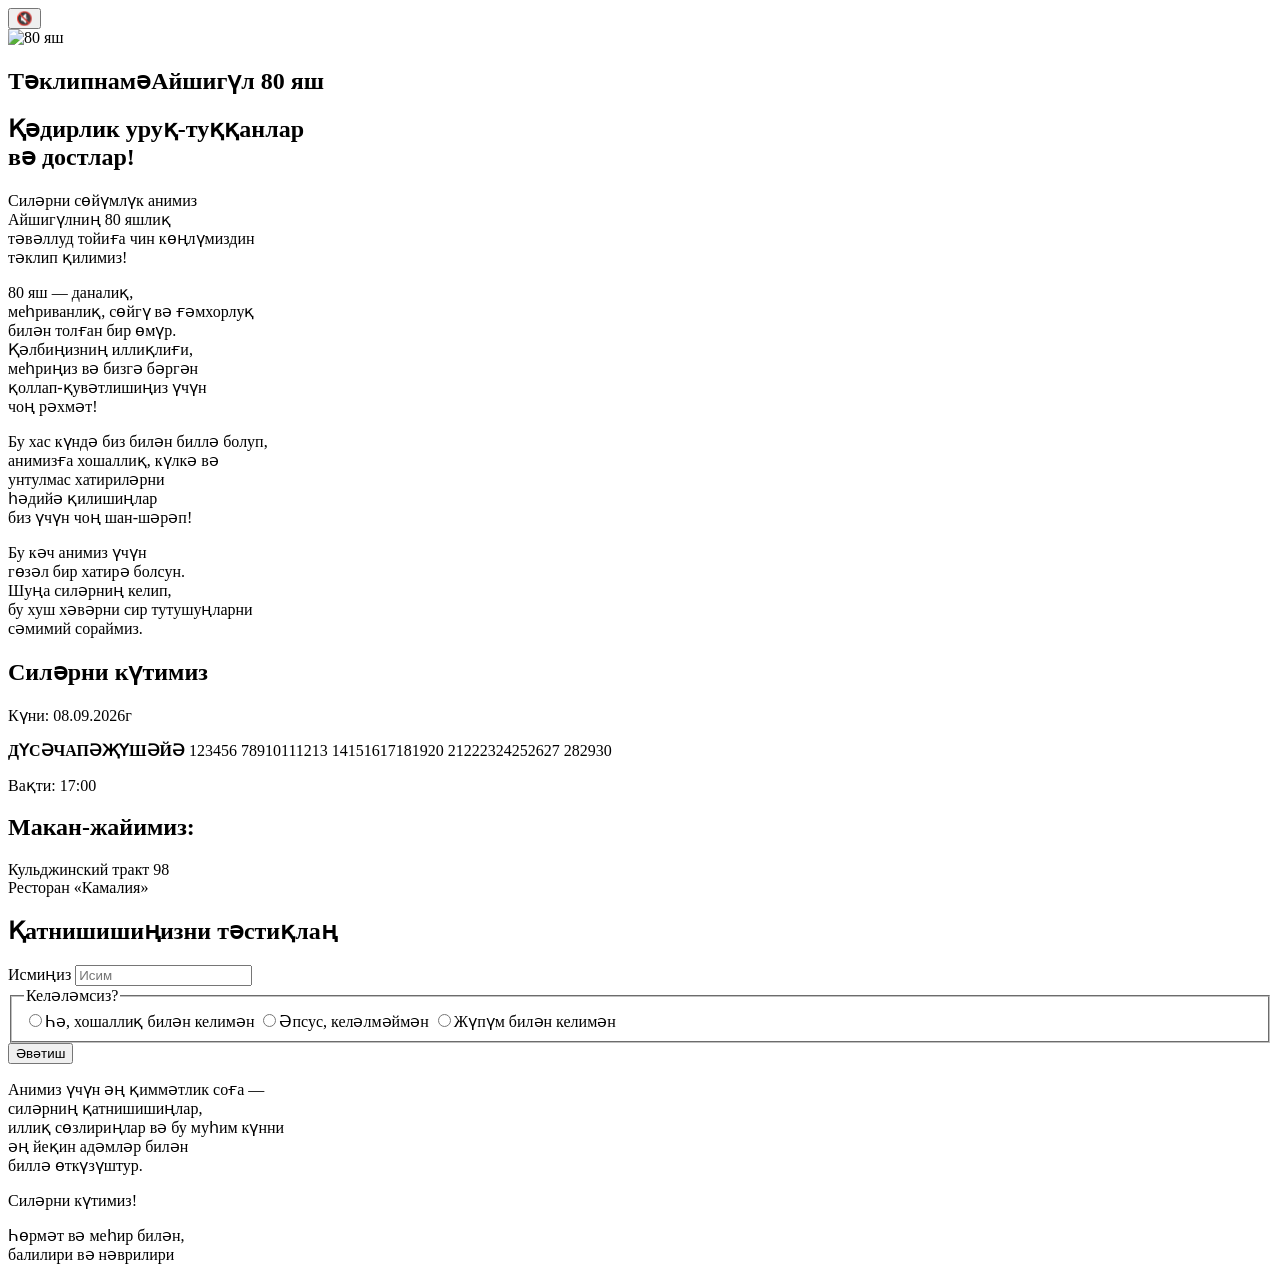
==== site/index.html @ c45d06fc "Add invitation page" ====
<!doctype html>
<html lang="ug-Cyrl">
<head>
  <meta charset="utf-8">
  <meta name="viewport" content="width=device-width,initial-scale=1,viewport-fit=cover">
  <meta name="theme-color" content="#ffffff">
  <meta name="description" content="Тәклипнамә. Айшигүл 80 яш.">
  <title>Айшигүл — 80 яш</title>
  <link rel="stylesheet" href="styles.css">
</head>
<body>
  <main>
    <audio id="invitation-audio" loop preload="none">
      <source src="https://github.com/kamililmarov-art/-77767/raw/refs/heads/main/lvvjdp.mp3" type="audio/mpeg">
    </audio>

    <button class="music-button" type="button" aria-label="Включить музыку">🔇</button>

    <section class="section section-cover">
      <div class="scene scene-1">
        <div class="cover-content reveal">
          <img class="floral-age" src="assets/floral-80.png" alt="80 яш">
          <h1><span>Тәклипнамә</span><span>Айшигүл 80 яш</span></h1>
        </div>
      </div>
    </section>

    <section class="section section-gray">
      <div class="scene scene-2">
        <div class="intro-top reveal">
          <h2>Қәдирлик уруқ-туққанлар<br>вә достлар!</h2>
          <p>Силәрни сөйүмлүк анимиз<br>Айшигүлниң 80 яшлиқ<br>тәвәллуд тойиға чин көңлүмиздин<br>тәклип қилимиз!</p>
        </div>
        <div class="intro-bottom reveal delay">
          <p>80 яш — даналиқ,<br>меһриванлиқ, сөйгү вә ғәмхорлуқ<br>билән толған бир өмүр.<br>Қәлбиңизниң иллиқлиғи,<br>меһриңиз вә бизгә бәргән<br>қоллап-қувәтлишиңиз үчүн<br>чоң рәхмәт!</p>
        </div>
      </div>
    </section>

    <section class="section">
      <div class="scene scene-3">
        <div class="message-top reveal">
          <p>Бу хас күндә биз билән биллә болуп,<br>анимизға хошаллиқ, күлкә вә<br>унтулмас хатириләрни<br>һәдийә қилишиңлар<br>биз үчүн чоң шан-шәрәп!</p>
        </div>
        <div class="message-bottom reveal delay">
          <p>Бу кәч анимиз үчүн<br>гөзәл бир хатирә болсун.<br>Шуңа силәрниң келип,<br>бу хуш хәвәрни сир тутушуңларни<br>сәмимий сораймиз.</p>
        </div>
      </div>
    </section>

    <section class="section section-date">
      <div class="scene scene-4">
        <div class="date-content reveal">
          <h2>Силәрни күтимиз</h2>
          <p class="date-line">Күни: 08.09.2026г</p>
          <div class="calendar" aria-label="Календарь сентября 2026 года">
            <b>ДҮ</b><b>СӘ</b><b>ЧА</b><b>ПӘ</b><b>ҖҮ</b><b>ШӘ</b><b>ЙӘ</b>
            <span></span><span>1</span><span>2</span><span>3</span><span>4</span><span>5</span><span>6</span>
            <span>7</span><span class="selected-day">8</span><span>9</span><span>10</span><span>11</span><span>12</span><span>13</span>
            <span>14</span><span>15</span><span>16</span><span>17</span><span>18</span><span>19</span><span>20</span>
            <span>21</span><span>22</span><span>23</span><span>24</span><span>25</span><span>26</span><span>27</span>
            <span>28</span><span>29</span><span>30</span>
          </div>
          <p class="event-time">Вақти: 17:00</p>
        </div>
      </div>
    </section>

    <section class="section">
      <div class="scene scene-5">
        <div class="address-content reveal">
          <h2>Макан-жайимиз:</h2>
          <p>Кульджинский тракт 98<br>Ресторан «Камалия»</p>
        </div>
      </div>
    </section>

    <section class="section">
      <div class="scene scene-5 scene-form">
        <form class="rsvp-form reveal">
          <div class="form-fields">
            <h2>Қатнишишиңизни тәстиқлаң</h2>
            <label for="guest-name">Исмиңиз</label>
            <input id="guest-name" name="name" type="text" placeholder="Исим" required>
            <fieldset>
              <legend>Келәләмсиз?</legend>
              <label><input name="attendance" type="radio" value="yes" required><span>Һә, хошаллиқ билән келимән</span></label>
              <label><input name="attendance" type="radio" value="no"><span>Әпсус, келәлмәймән</span></label>
              <label><input name="attendance" type="radio" value="pair"><span>Жүпүм билән келимән</span></label>
            </fieldset>
            <button type="submit">Әвәтиш</button>
          </div>
          <div class="success-message" role="status" hidden>
            <h2>Рәхмәт!</h2>
            <p>Җававиңиз әвәтилди.</p>
          </div>
        </form>
      </div>
    </section>

    <section class="section section-last">
      <div class="scene scene-6">
        <div class="closing-top reveal">
          <p>Анимиз үчүн әң қиммәтлик соға —<br>силәрниң қатнишишиңлар,<br>иллиқ сөзлириңлар вә бу муһим күнни<br>әң йеқин адәмләр билән<br>биллә өткүзүштур.</p>
        </div>
        <div class="closing-bottom reveal delay">
          <p>Силәрни күтимиз!</p>
          <span>Һөрмәт вә меһир билән,<br>балилири вә нәврилири</span>
        </div>
      </div>
    </section>
  </main>
  <script src="script.js"></script>
</body>
</html>
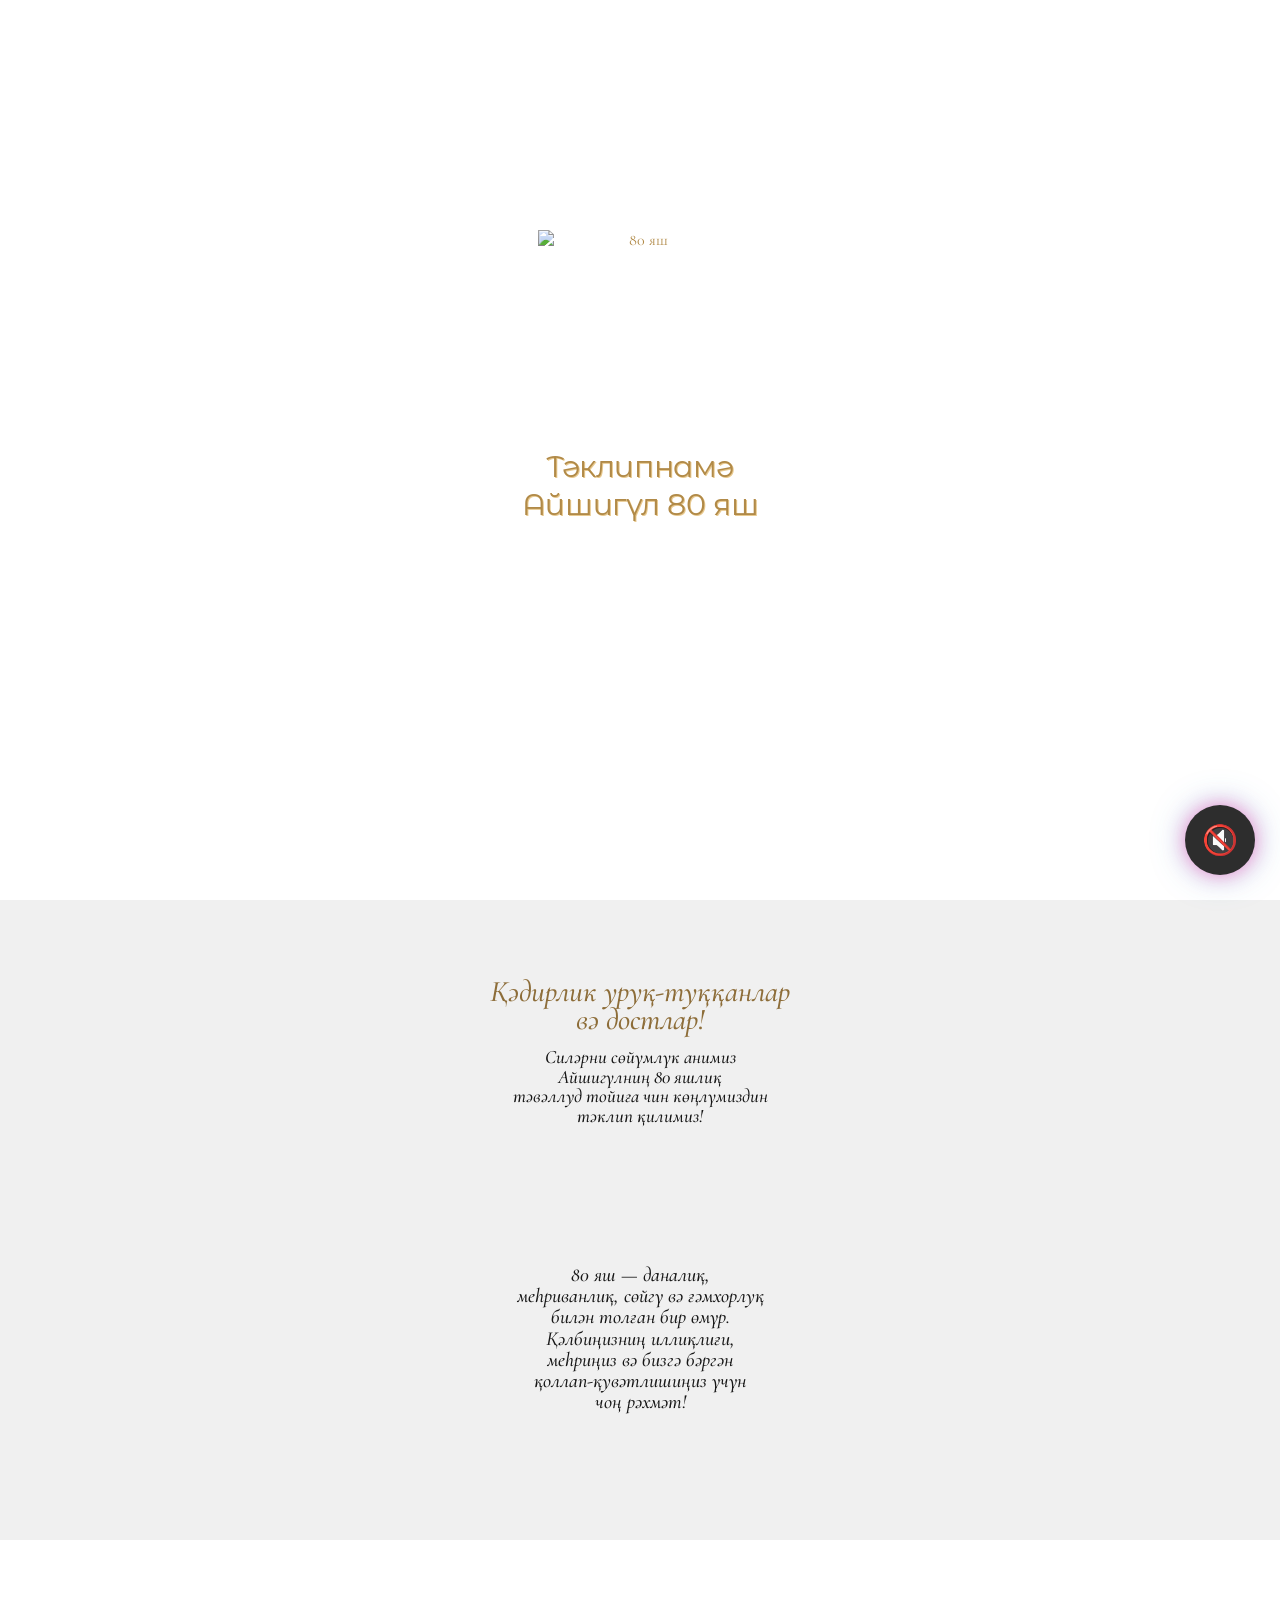
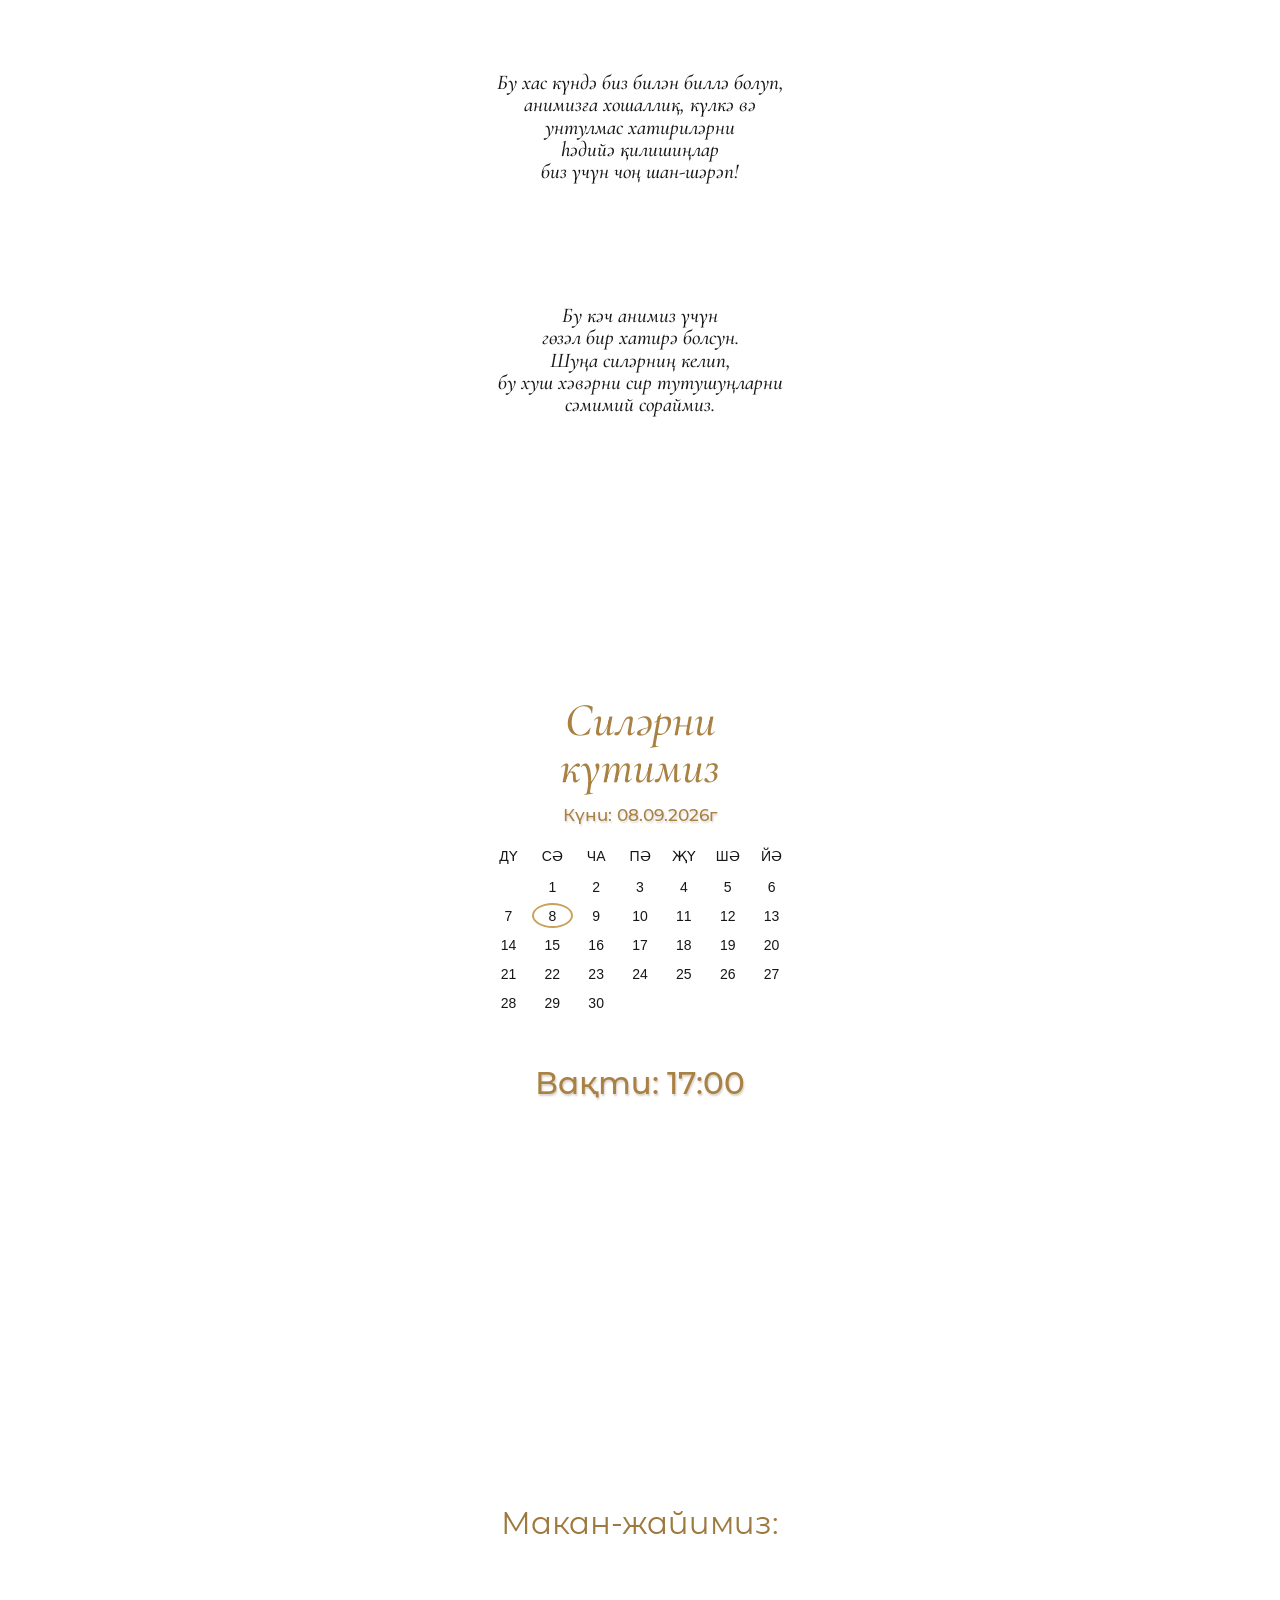
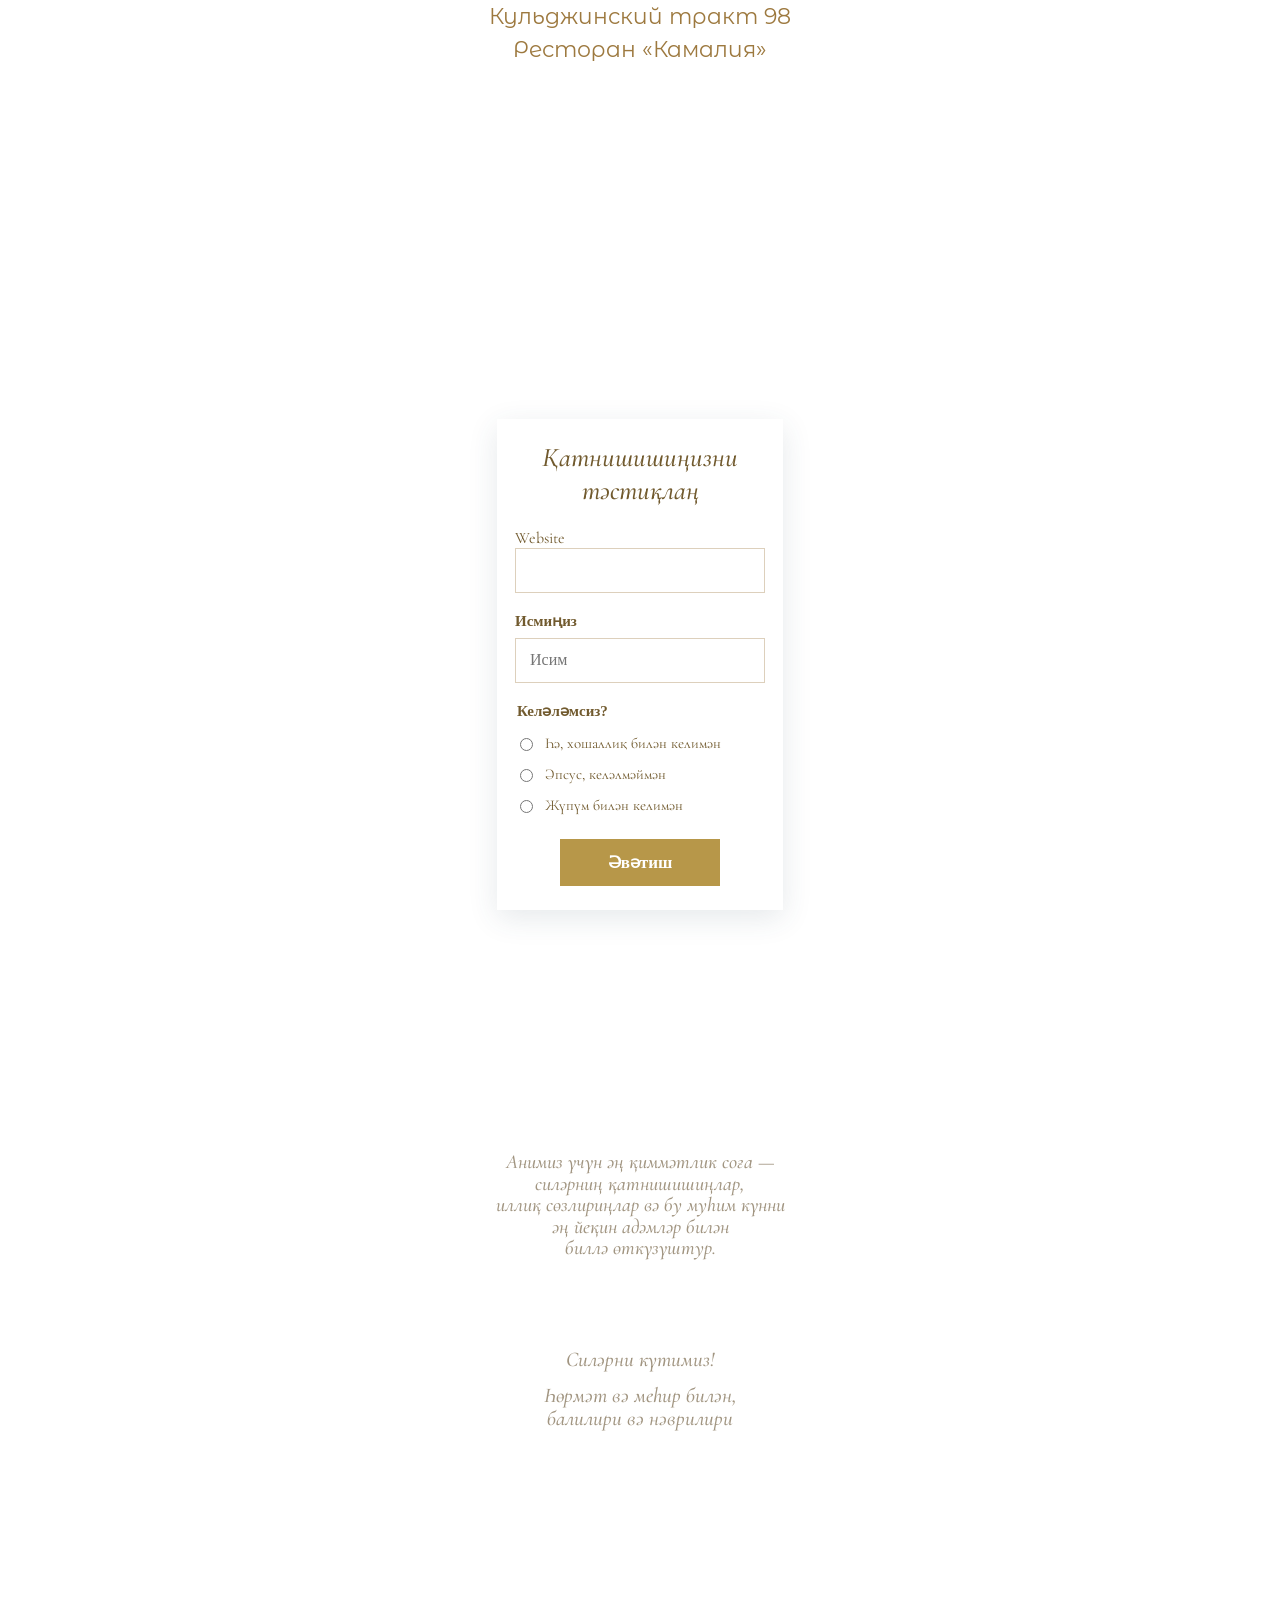
==== commit 7e04c362: "Connect RSVP form to response storage" ====
--- a/site/index.html
+++ b/site/index.html
@@ -80,14 +80,19 @@
         <form class="rsvp-form reveal">
           <div class="form-fields">
             <h2>Қатнишишиңизни тәстиқлаң</h2>
+            <div class="form-honeypot" aria-hidden="true">
+              <label for="website">Website</label>
+              <input id="website" name="website" type="text" tabindex="-1" autocomplete="off">
+            </div>
             <label for="guest-name">Исмиңиз</label>
-            <input id="guest-name" name="name" type="text" placeholder="Исим" required>
+            <input id="guest-name" name="name" type="text" placeholder="Исим" minlength="2" maxlength="80" required>
             <fieldset>
               <legend>Келәләмсиз?</legend>
               <label><input name="attendance" type="radio" value="yes" required><span>Һә, хошаллиқ билән келимән</span></label>
               <label><input name="attendance" type="radio" value="no"><span>Әпсус, келәлмәймән</span></label>
               <label><input name="attendance" type="radio" value="pair"><span>Жүпүм билән келимән</span></label>
             </fieldset>
+            <p class="form-error" role="alert" hidden>Җавап әвәтилмиди. Интернетни тәкшүрүп, қайта синап көрүң.</p>
             <button type="submit">Әвәтиш</button>
           </div>
           <div class="success-message" role="status" hidden>
@@ -113,4 +118,3 @@
   <script src="script.js"></script>
 </body>
 </html>
-
--- a/site/styles.css
+++ b/site/styles.css
@@ -0,0 +1,67 @@
+@import url('https://fonts.googleapis.com/css2?family=Cormorant+Garamond:ital,wght@0,500;1,500&family=Montserrat+Alternates:wght@400;500&display=swap');
+
+* { box-sizing: border-box; }
+html, body { margin: 0; min-height: 100%; background: #fff; }
+body { color: #171717; font-family: "Cormorant Garamond", Georgia, serif; }
+main { overflow: hidden; }
+.section { display: flex; width: 100%; min-height: 640px; align-items: center; justify-content: center; background: #fff; }
+.section-cover { min-height: 100vh; }
+.section-gray { background: #f0f0f0; }
+.section-date { padding-block: 42px; }
+.section-last { padding-bottom: 24px; }
+.scene { position: relative; width: 360px; height: 640px; flex: 0 0 360px; overflow: hidden; background-position: center; background-repeat: no-repeat; background-size: cover; }
+.scene-1 { background-image: url('assets/scene1.png'); }
+.scene-2 { background-image: url('assets/scene2.png'); }
+.scene-3 { background-image: url('assets/scene3.png'); }
+.scene-4 { background-image: url('assets/scene4.png'); }
+.scene-5 { background-image: url('assets/scene5.png'); }
+.scene-6 { background-image: url('assets/scene6.png'); }
+.reveal { opacity: 0; transform: translateY(12px); }
+.scene.is-visible .reveal { animation: reveal .9s ease-out forwards; }
+.scene.is-visible .delay { animation-delay: .38s; }
+@keyframes reveal { to { opacity: 1; transform: translateY(0); } }
+.cover-content { position: absolute; inset: 100px 18px auto; color: #b18a48; text-align: center; }
+.floral-age { display: block; width: 205px; height: 205px; margin: 0 auto; object-fit: contain; }
+.cover-content h1 { margin: 13px 0 0; font-family: "Montserrat Alternates", Arial, sans-serif; font-size: 30px; font-weight: 400; letter-spacing: -.015em; line-height: 1.25; text-shadow: 1px 1px 0 #e8c98f; }
+.cover-content h1 span { display: block; }
+.intro-top, .intro-bottom, .message-top, .message-bottom, .closing-top, .closing-bottom { position: absolute; left: 24px; width: 312px; text-align: center; font-family: "Cormorant Garamond", Georgia, serif; font-style: italic; }
+.intro-top { top: 78px; color: #151515; }
+.intro-top h2 { margin: 0 0 14px; color: #8d6d39; font-size: 30px; font-weight: 500; line-height: .92; }
+.intro-top p { margin: 0; font-size: 19px; font-weight: 500; line-height: 1.03; }
+.intro-bottom { top: 365px; font-size: 20px; font-weight: 500; line-height: 1.06; }
+.intro-bottom p { margin: 0; }
+.message-top { top: 132px; font-size: 21px; font-weight: 500; line-height: 1.06; }
+.message-bottom { top: 365px; font-size: 21px; font-weight: 500; line-height: 1.06; }
+.message-top p, .message-bottom p { margin: 0; }
+.date-content { position: absolute; inset: 75px 28px auto; text-align: center; }
+.date-content h2 { margin: 0; color: #a98143; font-family: "Cormorant Garamond", Georgia, serif; font-size: 47px; font-style: italic; font-weight: 500; line-height: 1; }
+.date-line { margin: 14px 0 23px; color: #a98143; font-family: "Montserrat Alternates", Arial, sans-serif; font-size: 17px; font-weight: 500; text-shadow: 1px 2px 2px rgba(65,45,22,.18); }
+.calendar { display: grid; grid-template-columns: repeat(7, 1fr); gap: 4px 3px; font-family: Arial, sans-serif; font-size: 14px; }
+.calendar b { margin-bottom: 6px; font-size: 14px; font-weight: 500; }
+.calendar span { display: flex; height: 25px; align-items: center; justify-content: center; }
+.calendar .selected-day { border: 2px solid #c7a25a; border-radius: 50%; }
+.event-time { margin: 49px 0 0; color: #a98143; font-family: "Montserrat Alternates", Arial, sans-serif; font-size: 31px; font-weight: 500; text-shadow: 1px 2px 2px rgba(65,45,22,.22); }
+.address-content { position: absolute; inset: 200px 25px auto; color: #9d793f; text-align: center; font-family: "Montserrat Alternates", Arial, sans-serif; }
+.address-content h2 { margin: 0 0 58px; font-size: 31px; font-weight: 400; }
+.address-content p { margin: 0; font-size: 22px; line-height: 1.5; }
+.scene-form { display: flex; align-items: center; justify-content: center; }
+.rsvp-form { width: 286px; padding: 22px 18px 24px; color: #715a2e; background: rgba(255,255,255,.84); box-shadow: 0 8px 28px rgba(46,72,88,.12); }
+.rsvp-form h2 { margin: 0 0 21px; text-align: center; font-size: 27px; font-style: italic; font-weight: 500; }
+.rsvp-form > label, .rsvp-form legend, .form-fields > label { display: block; margin: 0 0 8px; font-family: Georgia, serif; font-size: 15px; font-weight: 700; }
+.rsvp-form input[type="text"] { width: 100%; height: 45px; margin-bottom: 19px; border: 1px solid rgba(157,121,63,.35); padding: 0 14px; color: #715a2e; background: #fff; font: 16px Georgia, serif; }
+.rsvp-form fieldset { margin: 0; border: 0; padding: 0; }
+.rsvp-form fieldset label { display: flex; min-height: 31px; align-items: center; gap: 9px; cursor: pointer; font-size: 15px; }
+.rsvp-form input[type="radio"] { accent-color: #a98143; }
+.rsvp-form button { display: block; width: 160px; height: 47px; margin: 18px auto 0; border: 0; color: #fff; background: #b79749; cursor: pointer; font: 700 17px Georgia, serif; }
+.success-message { padding: 68px 0; text-align: center; }
+.success-message h2 { margin-bottom: 10px; }
+.closing-top { top: 168px; color: rgba(104,84,52,.62); font-size: 20px; font-weight: 500; line-height: 1.08; }
+.closing-bottom { top: 365px; color: rgba(104,84,52,.62); font-size: 21px; font-weight: 500; line-height: 1.09; }
+.closing-top p, .closing-bottom p { margin: 0; }
+.closing-bottom span { display: block; margin-top: 13px; }
+.music-button { position: fixed; right: 25px; bottom: 25px; z-index: 50; display: flex; width: 70px; height: 70px; align-items: center; justify-content: center; border: 0; border-radius: 50%; color: #fff; background: #2d2d2d; box-shadow: 0 0 20px rgba(255,60,172,.55), 0 0 35px rgba(43,134,197,.35); cursor: pointer; font-size: 29px; animation: pulse 2s infinite; }
+.music-button.is-playing { background: linear-gradient(135deg,#ff3cac,#784ba0,#2b86c5); }
+@keyframes pulse { 50% { box-shadow: 0 0 34px rgba(43,134,197,.85); } }
+@media (max-width: 379px) { .section, .section-cover { min-height: 640px; } .scene { width: 100vw; flex-basis: 100vw; background-size: 100% 100%; } .music-button { right: 18px; bottom: 18px; width: 60px; height: 60px; font-size: 25px; } }
+@media (prefers-reduced-motion: reduce) { .reveal { opacity: 1; transform: none; } .scene.is-visible .reveal, .music-button { animation: none; } }
+
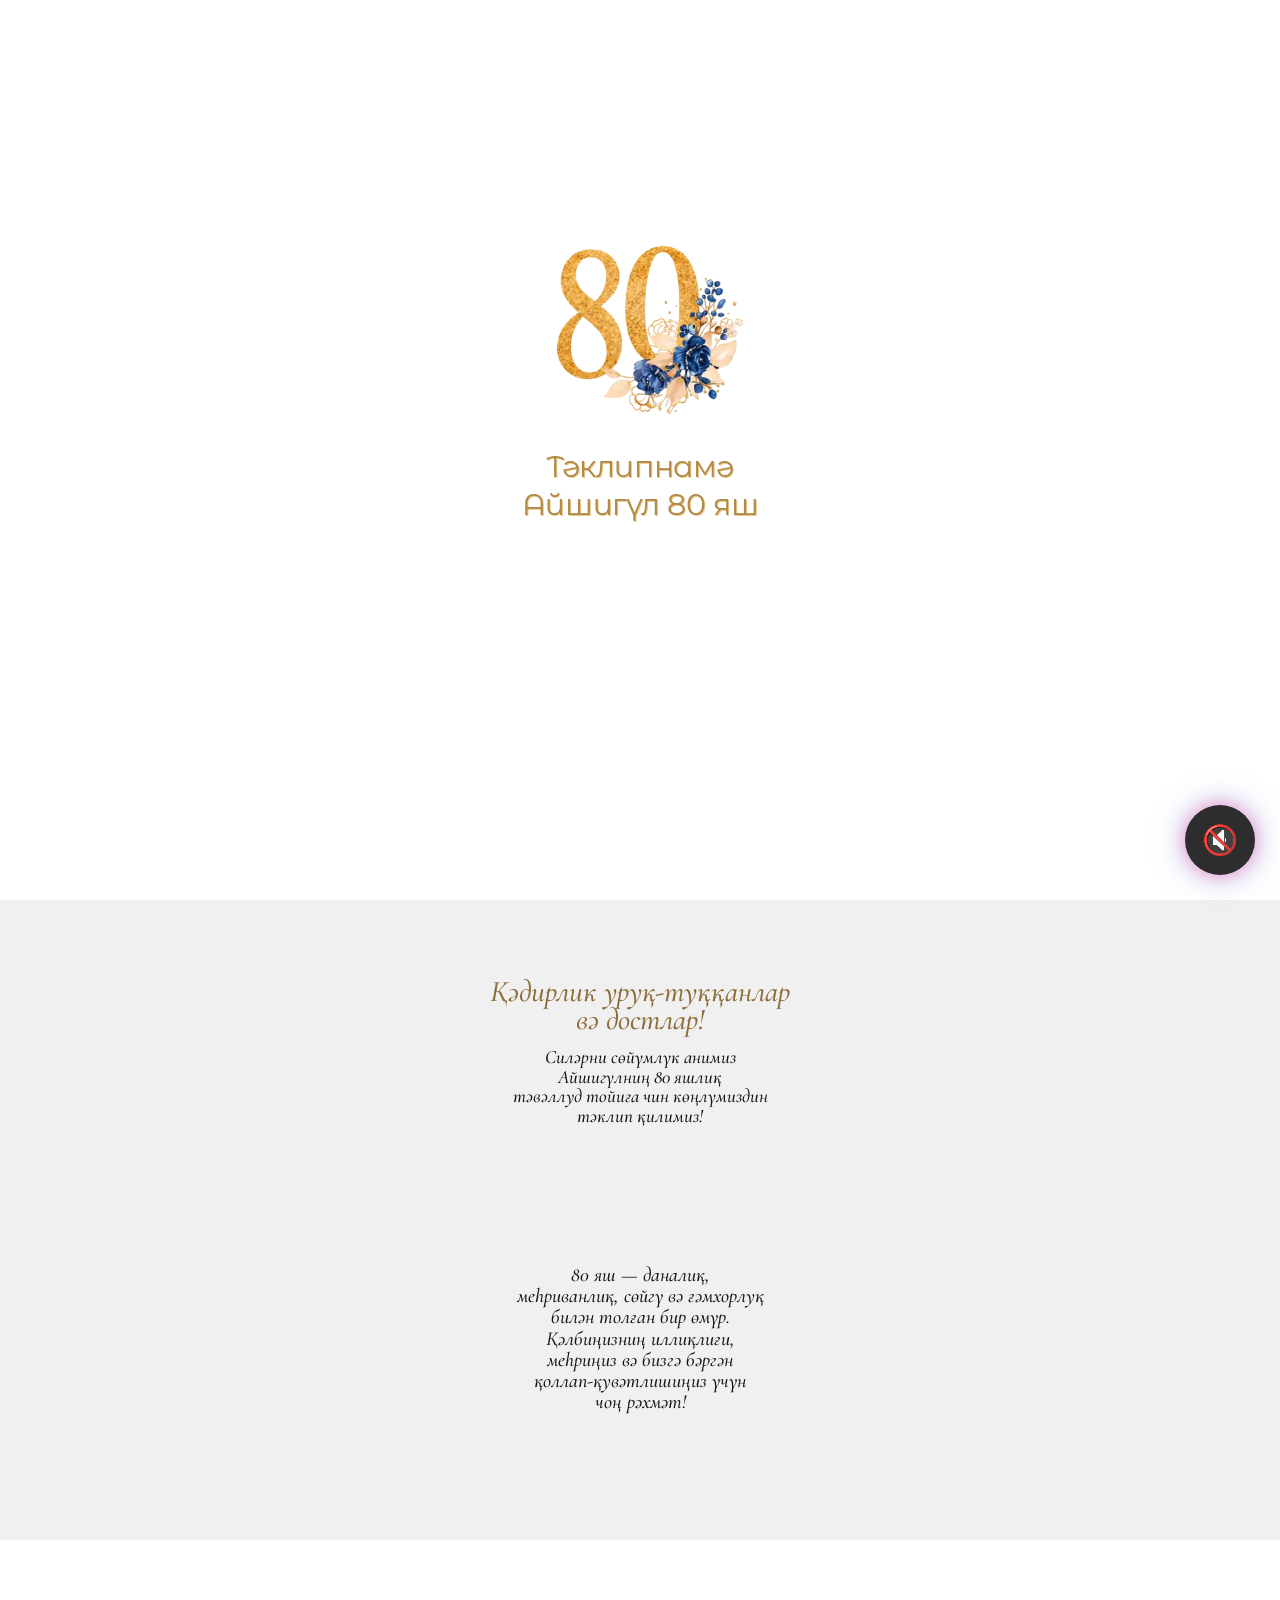
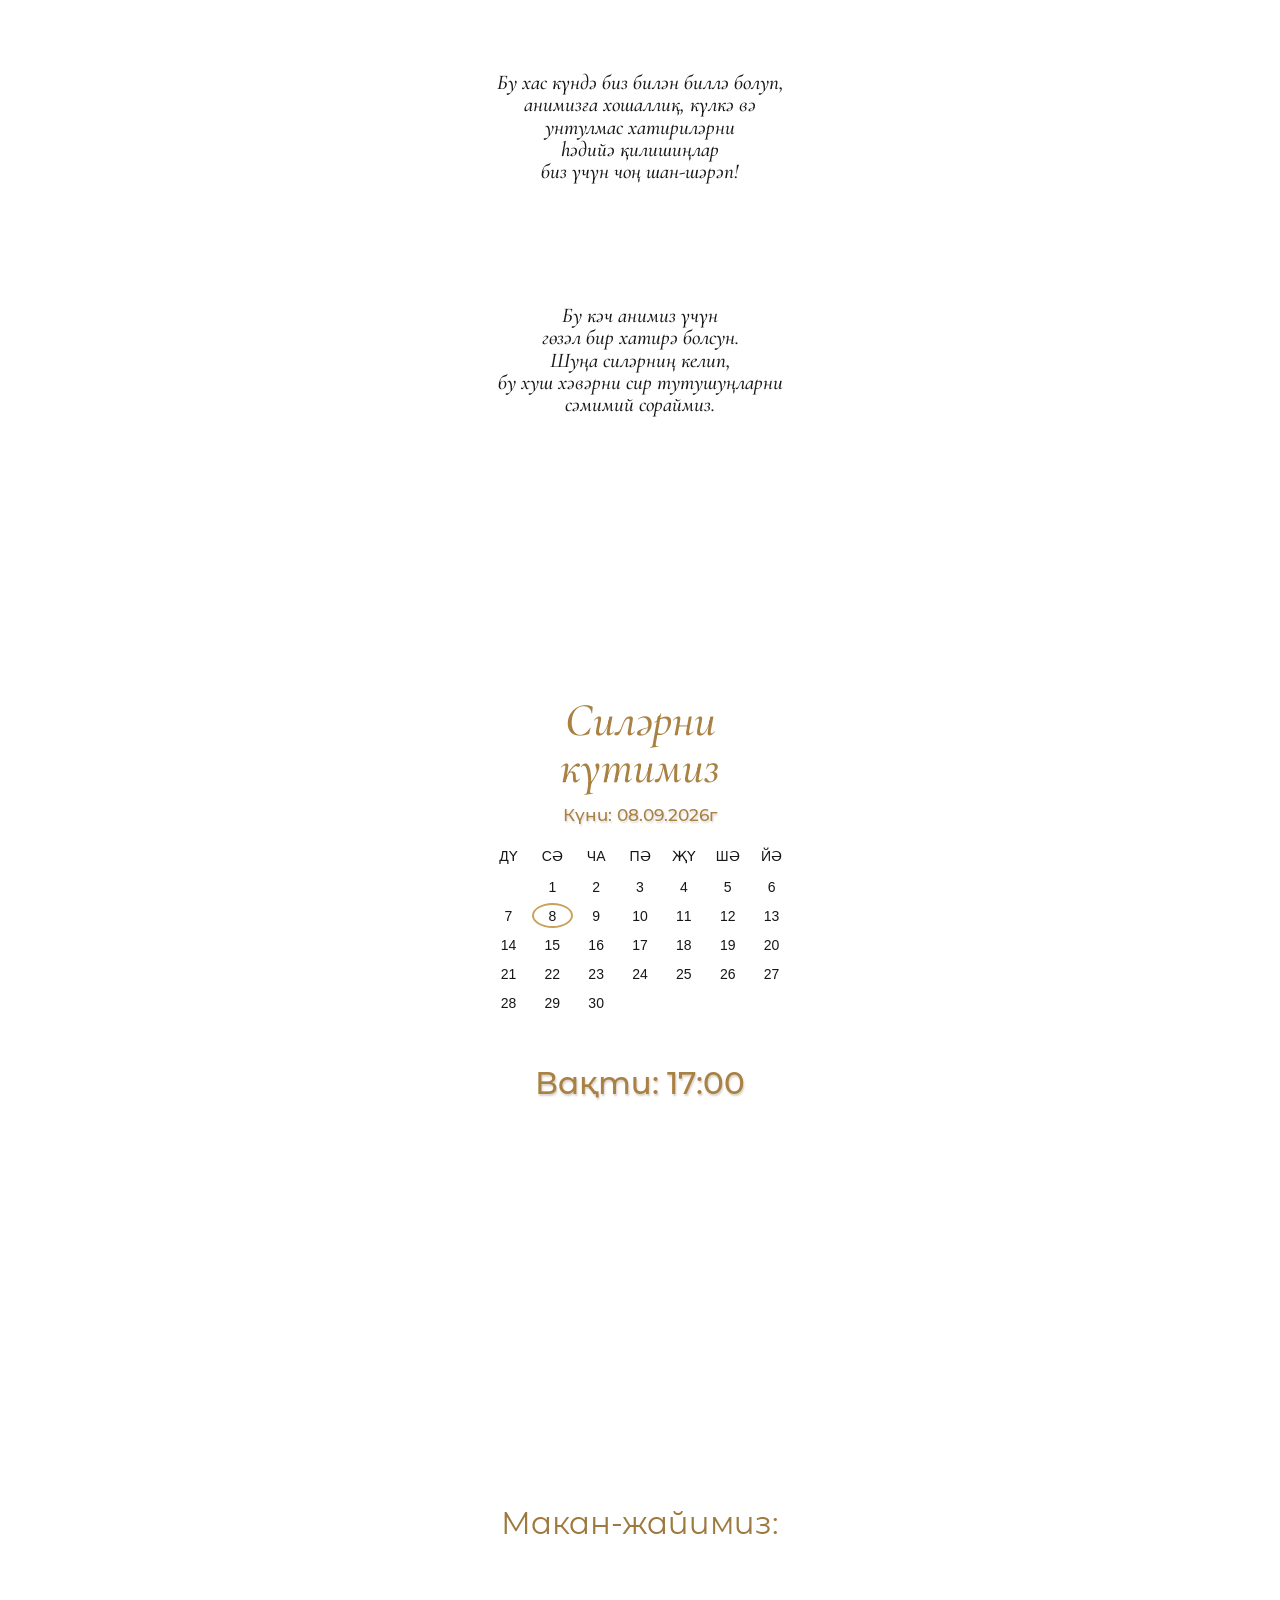
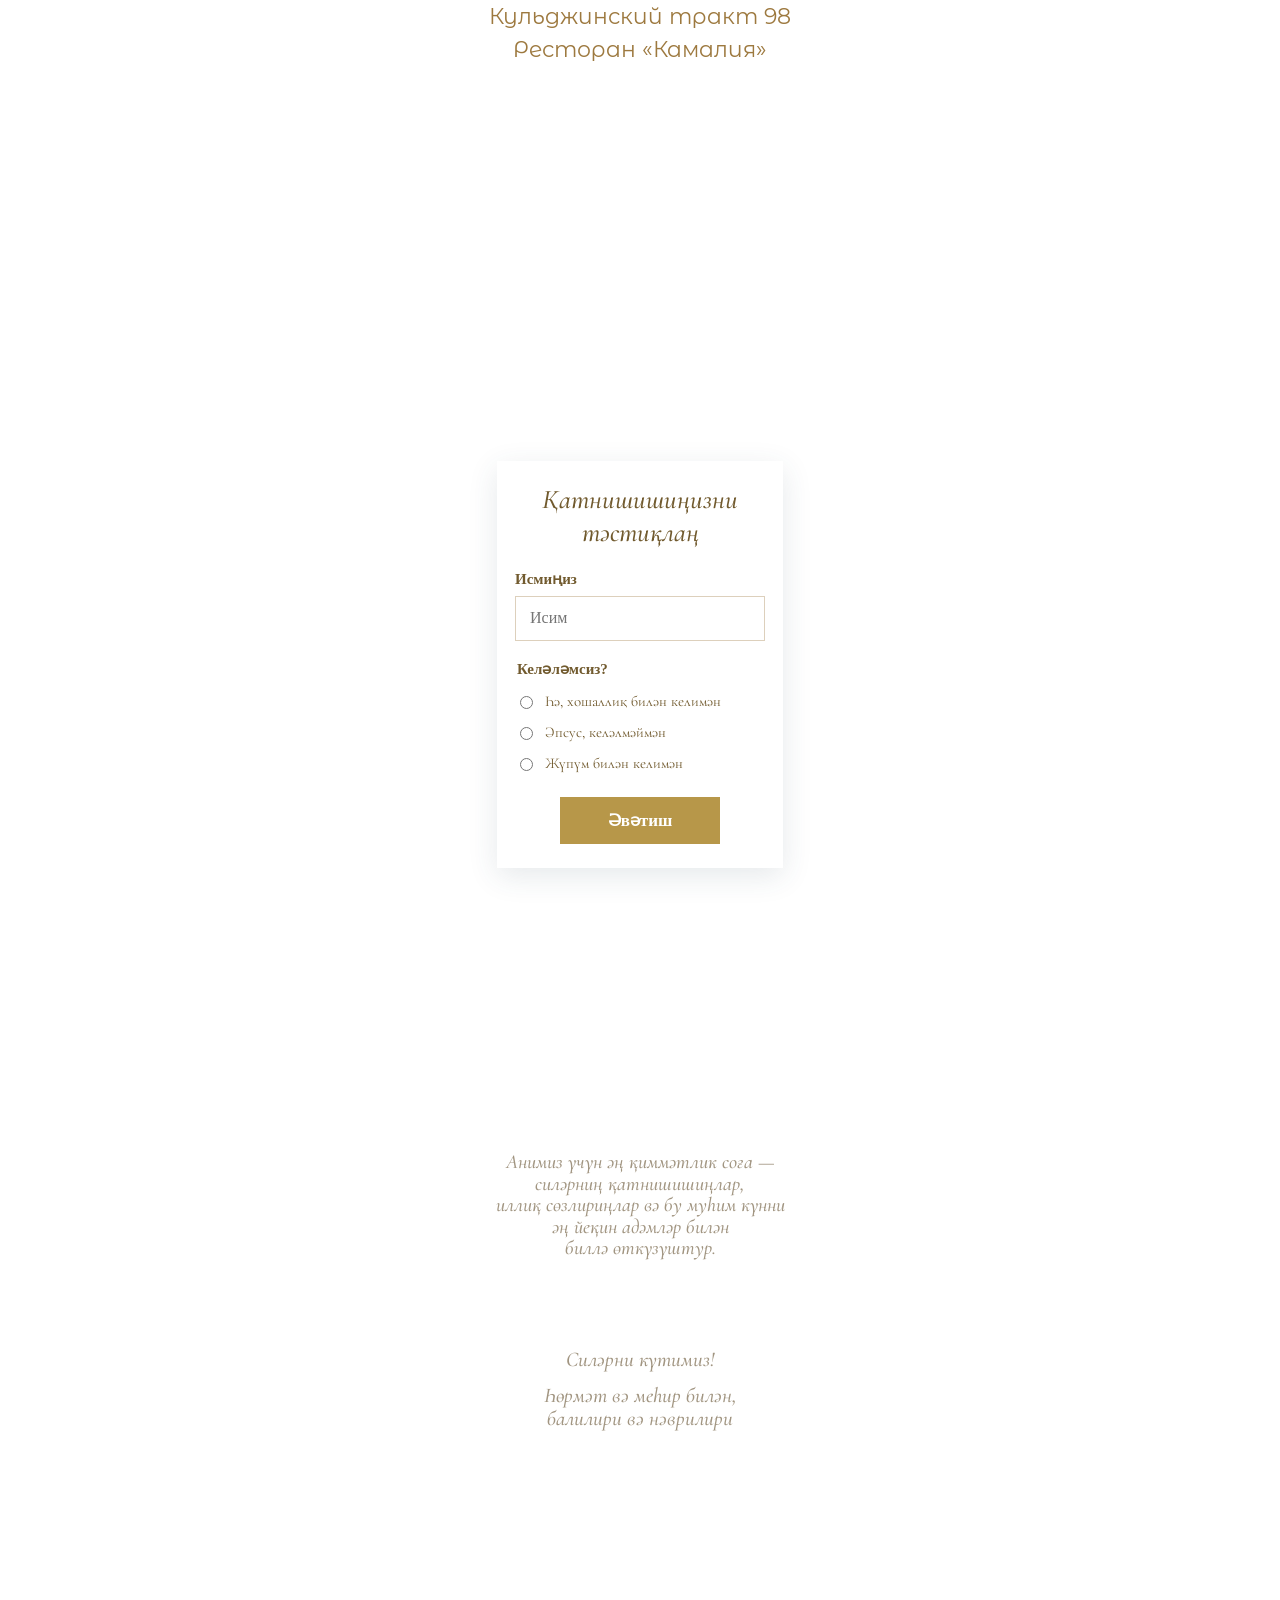
==== commit 8a3210d5: "Use bundled invitation artwork" ====
--- a/site/index.html
+++ b/site/index.html
@@ -19,7 +19,7 @@
     <section class="section section-cover">
       <div class="scene scene-1">
         <div class="cover-content reveal">
-          <img class="floral-age" src="assets/floral-80.png" alt="80 яш">
+          <img class="floral-age" src="assets/floral-80.webp" alt="80 яш">
           <h1><span>Тәклипнамә</span><span>Айшигүл 80 яш</span></h1>
         </div>
       </div>
--- a/site/styles.css
+++ b/site/styles.css
@@ -53,6 +53,9 @@
 .rsvp-form fieldset label { display: flex; min-height: 31px; align-items: center; gap: 9px; cursor: pointer; font-size: 15px; }
 .rsvp-form input[type="radio"] { accent-color: #a98143; }
 .rsvp-form button { display: block; width: 160px; height: 47px; margin: 18px auto 0; border: 0; color: #fff; background: #b79749; cursor: pointer; font: 700 17px Georgia, serif; }
+.rsvp-form button:disabled { cursor: wait; opacity: .68; }
+.form-honeypot { position: absolute !important; left: -10000px !important; width: 1px !important; height: 1px !important; overflow: hidden !important; }
+.form-error { margin: 14px 0 0; color: #9f2d2d; text-align: center; font: 600 14px/1.35 Georgia, serif; }
 .success-message { padding: 68px 0; text-align: center; }
 .success-message h2 { margin-bottom: 10px; }
 .closing-top { top: 168px; color: rgba(104,84,52,.62); font-size: 20px; font-weight: 500; line-height: 1.08; }
@@ -64,4 +67,3 @@
 @keyframes pulse { 50% { box-shadow: 0 0 34px rgba(43,134,197,.85); } }
 @media (max-width: 379px) { .section, .section-cover { min-height: 640px; } .scene { width: 100vw; flex-basis: 100vw; background-size: 100% 100%; } .music-button { right: 18px; bottom: 18px; width: 60px; height: 60px; font-size: 25px; } }
 @media (prefers-reduced-motion: reduce) { .reveal { opacity: 1; transform: none; } .scene.is-visible .reveal, .music-button { animation: none; } }
-
